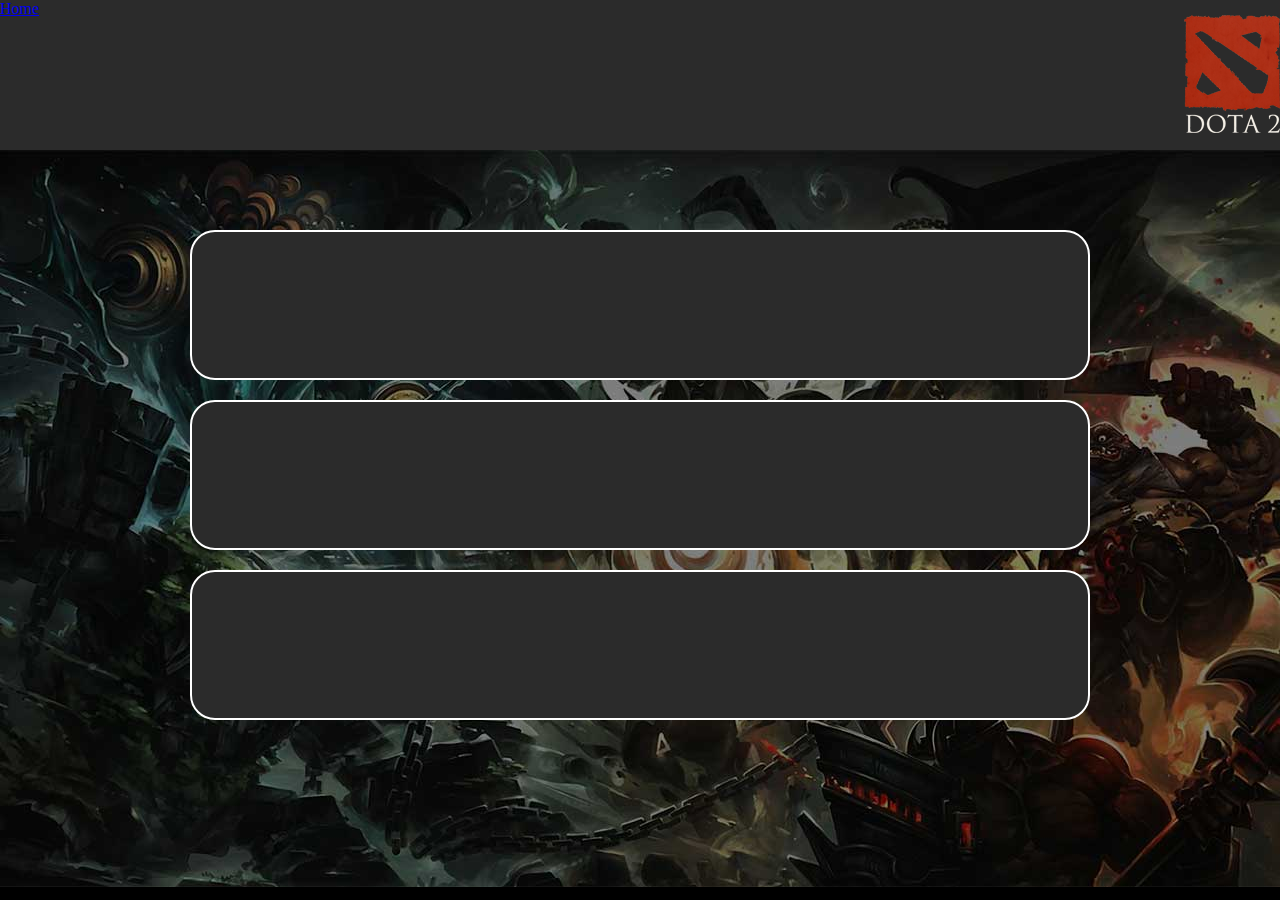
==== public/arcana.html @ 74ef998b "added HTML and CSS" ====
<!doctype html>
<html lang="en">
<head>
	<meta charset="UTF-8">
	<title>gg</title>
	<link rel="stylesheet" href="assets/css/style.css">
</head>
<body>	

	<header>
		<div class="container">
			<a href="index.html">Home</a>
		<img src="assets/img/dota2.png" alt="#" >
		</div>
	</header>
	<div class="container">
		<div class="background">
	<div class="itemdiv">
		<div class="item"></div>
		<div class="item"></div>
		<div class="item"></div>
		
	</div>
</div>
			
	</div>
	</div>
</body>
</html>
---- public/assets/css/style.css ----
*{
	-webkit-box-sizing: border-box;
	-moz-box-sizing: border-box;
	box-sizing: border-box;
}






body{
	background: black;
	margin:0;
}

.container{
	position: relative;
	max-width:1400px;
	margin:0 auto;
}


header{
	width:100%;
	height:150px;
	background: #2b2b2b;
	
}

.background{

	background-image:url(../img/background.jpg);
	max-width:1400px;
	height:737px;
	top:0px;
	left:0px;
	margin:0 auto;
}
.boxcontainer{
	width:1300px;
	height:350px;
	margin:0 auto;
	padding-top: 300px;
	position: relative;
}
.mainbox{

	height:350px;
	width:250px;
	background:black;
	margin-left:50px;
	display: inline-block;
	border: black 2px solid;
	


}


header img{
	position: absolute;
	width:96px;
	height:118px;
	top:15px;
	right:0;
}
.itemdiv{
	margin:0 auto;
	width:900px;
	padding-top: 80px

}
.item{
	width:900px;
	height:150px;
	background:#2b2b2b;
	margin-bottom:20px;
	border: white 2px solid;
    border-radius: 25px;
}
.mainbox img{
	width:250px;
	height:350px;
}
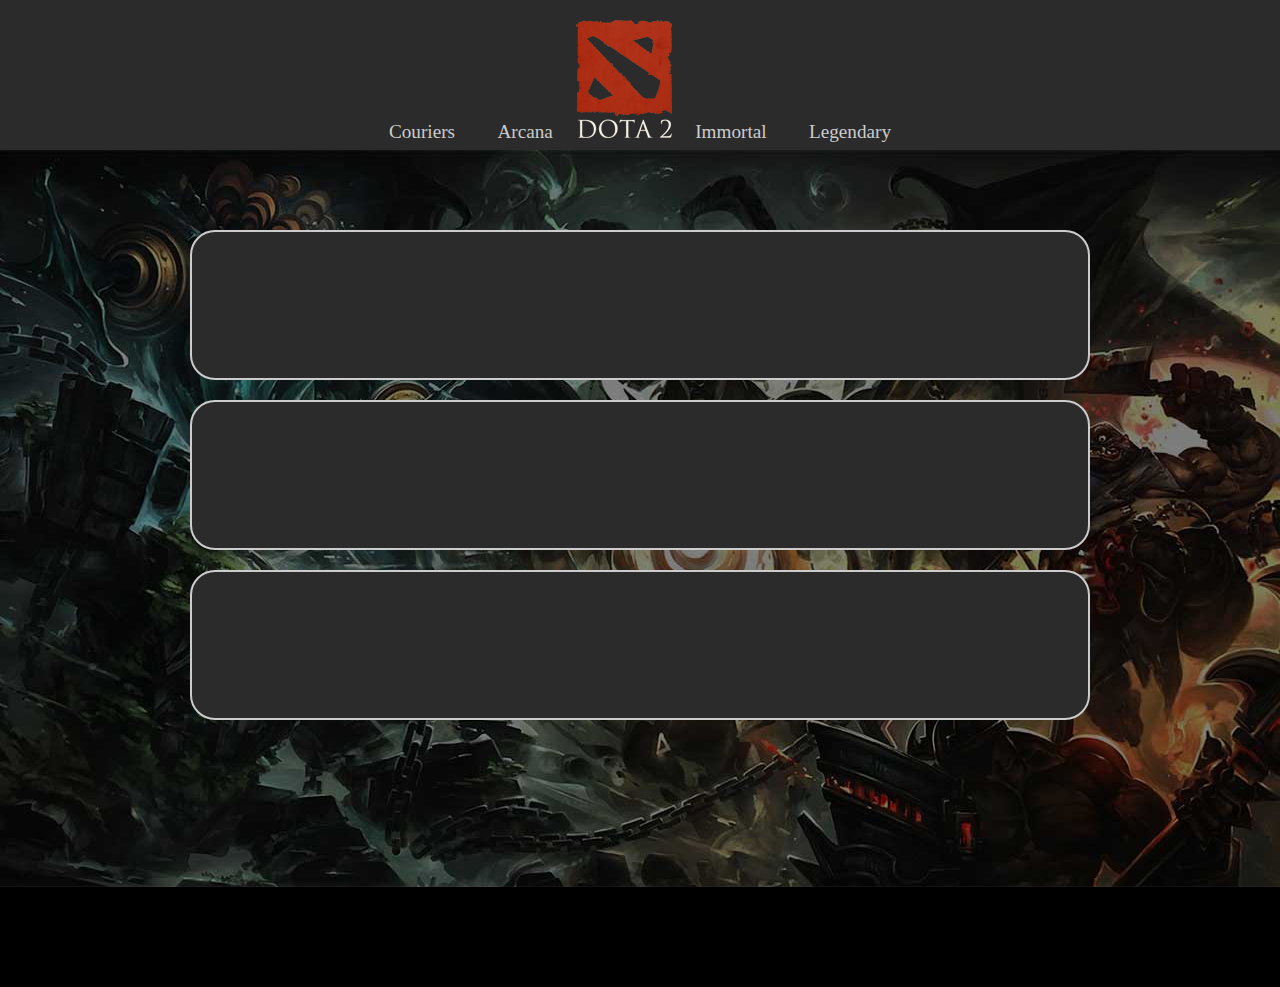
==== commit f98c4e8e: "added nav bar" ====
--- a/public/arcana.html
+++ b/public/arcana.html
@@ -8,22 +8,38 @@
 <body>	
 
 	<header>
-		<div class="container">
-			<a href="index.html">Home</a>
-		<img src="assets/img/dota2.png" alt="#" >
+		<div id='headerContainer' class="container">
+			<div class="navLeft">
+				<ul>
+					
+					<li><a href='courier.html'>Couriers</a></li>
+					<li><a href='arcana.html'>Arcana</a></li>
+				</ul>
+			</div>
+
+			<a href='index.html'><img class='navImg' src="assets/img/dota2.png" alt="#" ></a>
+			
+			<div class="navRight">
+				<ul>
+					<li><a href="immortal.html">Immortal</a></li>
+					<li><a href='legendary.html'>Legendary</a></li>
+				</ul>
+			</div>
+		
 		</div>
 	</header>
+
 	<div class="container">
 		<div class="background">
-	<div class="itemdiv">
-		<div class="item"></div>
-		<div class="item"></div>
-		<div class="item"></div>
+			<div class="itemdiv">
+				<div class="item"></div>
+				<div class="item"></div>
+				<div class="item"></div>
+			</div>
+		</div>	
+	</div>
+	<footer>
 		
-	</div>
-</div>
-			
-	</div>
-	</div>
+	</footer>
 </body>
 </html>--- a/public/assets/css/style.css
+++ b/public/assets/css/style.css
@@ -3,11 +3,6 @@
 	-moz-box-sizing: border-box;
 	box-sizing: border-box;
 }
-
-
-
-
-
 
 body{
 	background: black;
@@ -20,12 +15,16 @@
 	margin:0 auto;
 }
 
-
 header{
 	width:100%;
 	height:150px;
 	background: #2b2b2b;
-	
+	text-align: center;
+}
+
+footer{
+	height:100px;
+	background: #000;
 }
 
 .background{
@@ -37,6 +36,7 @@
 	left:0px;
 	margin:0 auto;
 }
+
 .boxcontainer{
 	width:1300px;
 	height:350px;
@@ -44,6 +44,7 @@
 	padding-top: 300px;
 	position: relative;
 }
+
 .mainbox{
 
 	height:350px;
@@ -51,35 +52,65 @@
 	background:black;
 	margin-left:50px;
 	display: inline-block;
-	border: black 2px solid;
-	
-
-
+	border: #000 2px solid;
 }
 
+#headerContainer {
+	padding-top:20px;
+}
 
-header img{
-	position: absolute;
+.navImg{
+	display: inline-block;
 	width:96px;
 	height:118px;
-	top:15px;
-	right:0;
 }
+.navLeft , .navRight{
+	display: inline-block;
+	padding:0;
+	text-align: left;
+}
+
 .itemdiv{
 	margin:0 auto;
 	width:900px;
 	padding-top: 80px
 
 }
+
 .item{
 	width:900px;
 	height:150px;
 	background:#2b2b2b;
 	margin-bottom:20px;
-	border: white 2px solid;
+	border: #CCC 2px solid;
     border-radius: 25px;
 }
+
 .mainbox img{
 	width:250px;
 	height:350px;
 }
+
+ul>li {
+	display:inline-block;
+}
+
+ul {
+	padding:0;
+	margin: 0;
+}
+
+ul>li>a {
+	display:block;
+	padding: 0.5em 1em;
+	background: #2b2b2b;
+	color: #CCC;
+	font-family:Tahoma;
+	font-size: 1.2em;
+	text-decoration:none;
+}
+
+ul>li>a:hover {
+	color:#BF1F1F;
+}
+
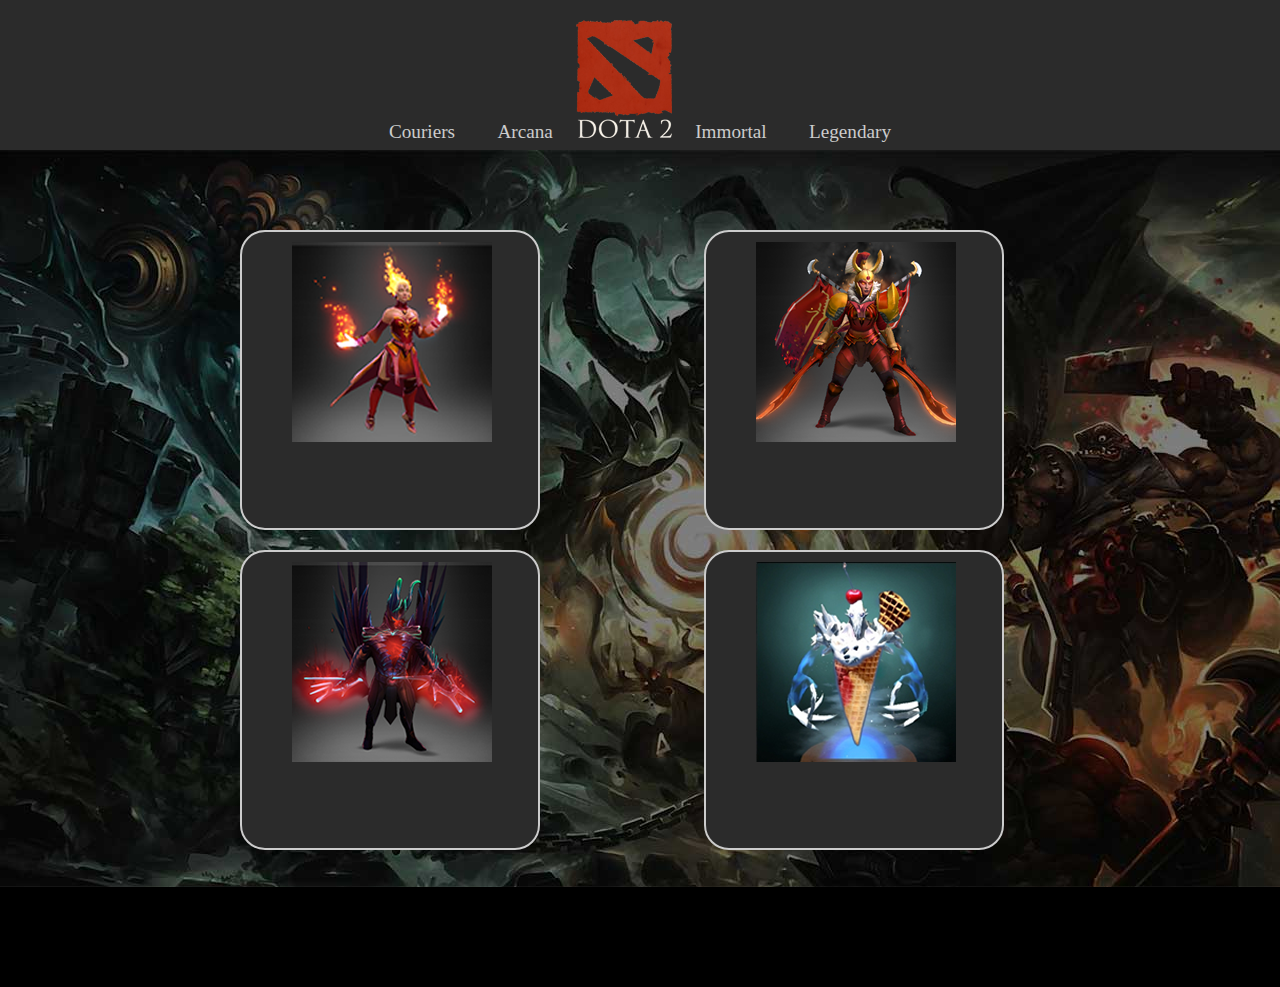
==== commit 18d7c4f1: "added images for items" ====
--- a/public/arcana.html
+++ b/public/arcana.html
@@ -32,9 +32,30 @@
 	<div class="container">
 		<div class="background">
 			<div class="itemdiv">
-				<div class="item"></div>
-				<div class="item"></div>
-				<div class="item"></div>
+				<div id='itemOne' class="item">
+					<div class="itemImage">
+						<img src="assets/img/fierysoulsmall.png" alt="">
+					</div>
+					<div class="quantity"></div>
+				</div>
+				<div id='itemTwo' class="item">
+					<div class="itemImage">
+						<img src="assets/img/lc_small.png" alt="">
+					</div>
+					<div class="quantity"></div>
+				</div>
+				<div id='itemThree' class="item">
+					<div class="itemImage">
+						<img src="assets/img/tb_small.png" alt="">
+					</div>
+					<div class="quantity"></div>
+				</div>
+				<div id='itemFour' class="item">
+					<div class="itemImage">
+						<img src="assets/img/aa_small.png" alt="">
+					</div>
+					<div class="quantity"></div>
+				</div>
 			</div>
 		</div>	
 	</div>
--- a/public/assets/css/style.css
+++ b/public/assets/css/style.css
@@ -74,16 +74,29 @@
 	margin:0 auto;
 	width:900px;
 	padding-top: 80px
-
 }
 
 .item{
-	width:900px;
-	height:150px;
+	width:300px;
+	height:300px;
 	background:#2b2b2b;
 	margin-bottom:20px;
 	border: #CCC 2px solid;
     border-radius: 25px;
+    display:inline-block;
+}
+
+#itemOne, #itemThree {
+	margin-left:50px;
+}
+
+#itemTwo, #itemFour {
+	margin-left:160px;
+}
+
+.itemdiv img {
+	margin-left:50px;
+	margin-top:10px;
 }
 
 .mainbox img{
